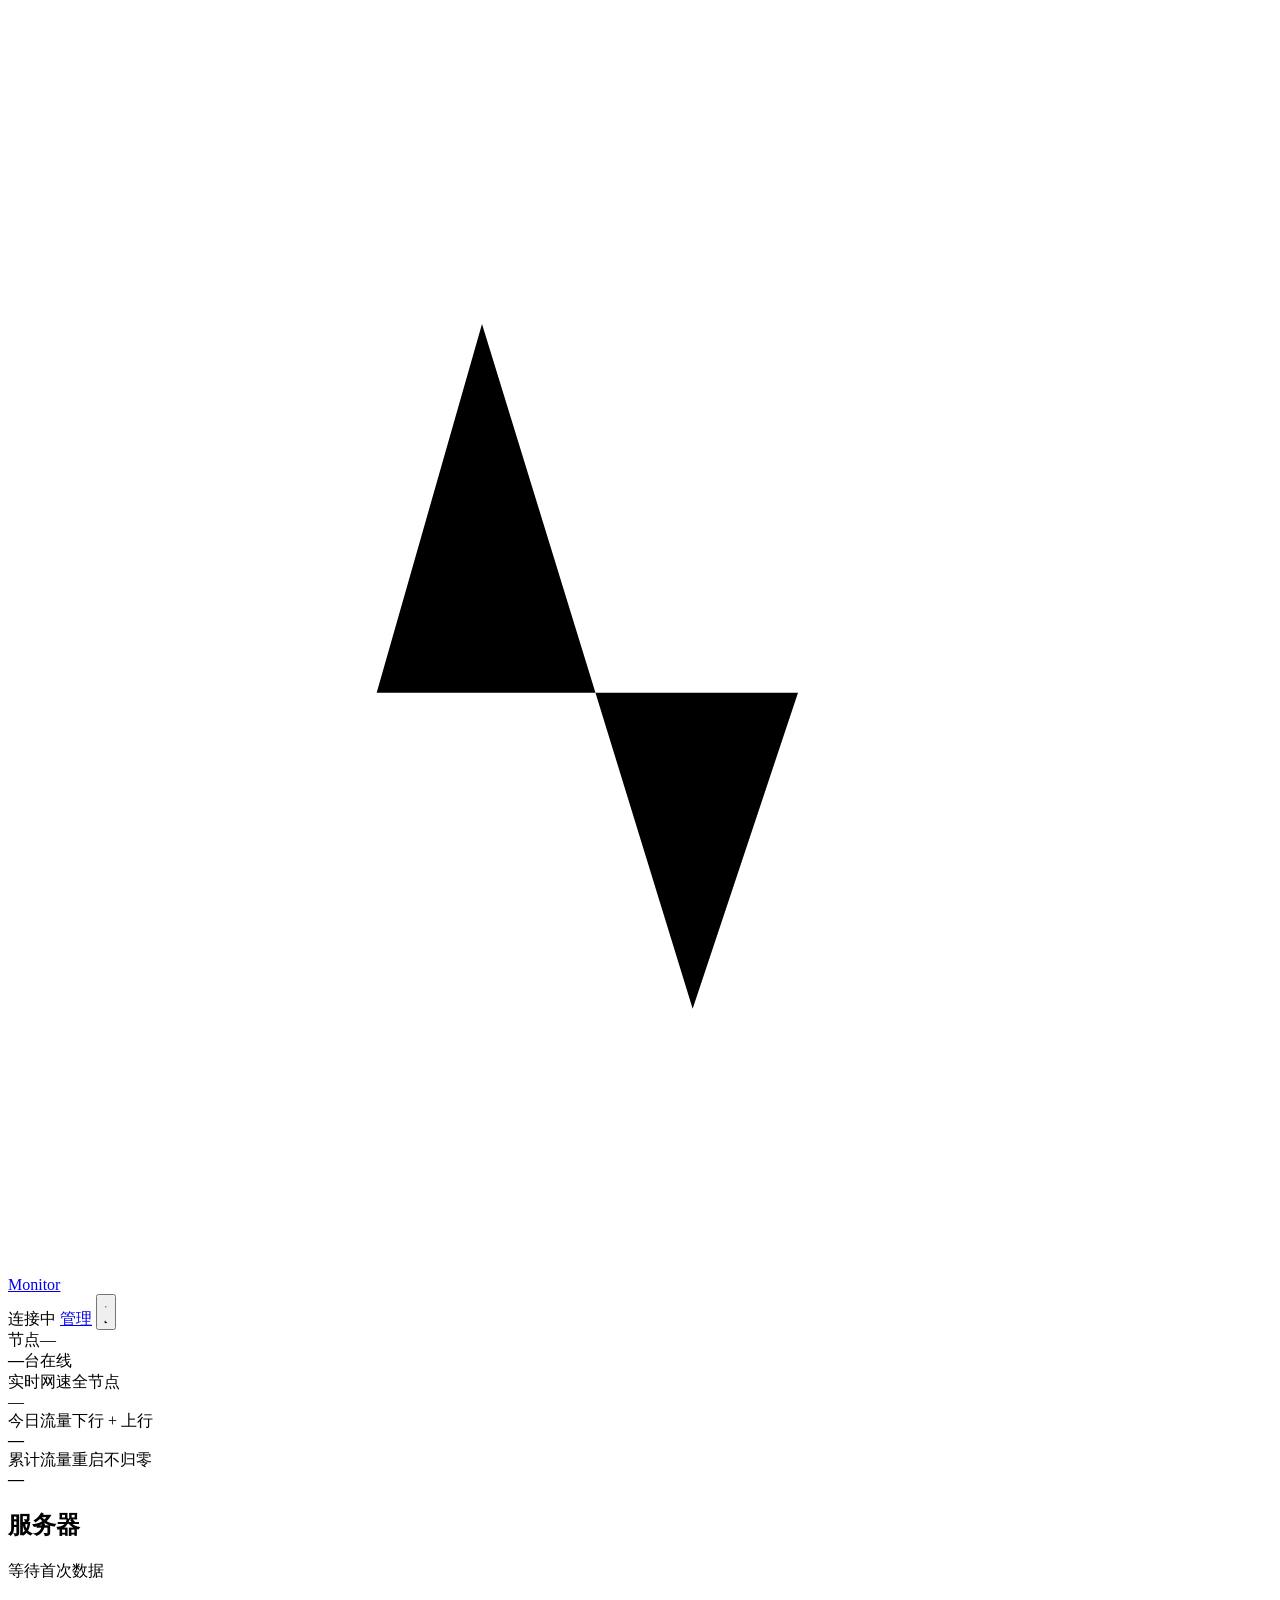
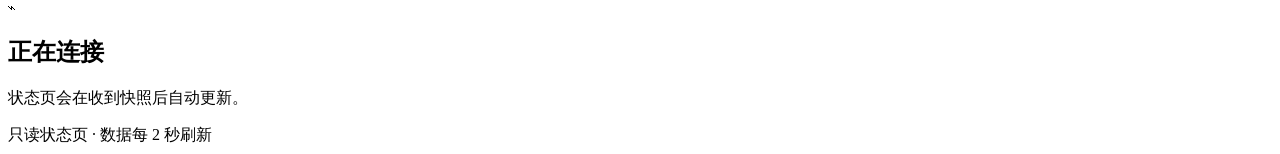
==== src/ui/index.html @ 8461b338 "Build minimal Rust server monitor" ====
<!doctype html>
<html lang="zh-CN">
  <head>
    <meta charset="utf-8" />
    <meta name="viewport" content="width=device-width, initial-scale=1" />
    <meta name="color-scheme" content="light dark" />
    <meta name="description" content="克制、只读的服务器状态页" />
    <link rel="icon" href="/favicon.svg" />
    <link rel="stylesheet" href="/assets/app.css" />
    <title>Monitor</title>
  </head>
  <body>
    <header class="site-header">
      <div class="shell header-inner">
        <a class="brand" href="/" aria-label="Monitor 首页">
          <span class="brand-mark" aria-hidden="true">
            <svg viewBox="0 0 24 24"><path d="M3 13h4l2-7 4 13 2-6h6" /></svg>
          </span>
          <span>Monitor</span>
        </a>
        <div class="header-actions">
          <span class="connection" id="connection"><i></i><span>连接中</span></span>
          <a class="admin-link" href="/admin">管理</a>
          <button class="icon-button" id="theme-toggle" type="button" aria-label="切换主题">
            <svg class="sun" viewBox="0 0 24 24"><circle cx="12" cy="12" r="4"/><path d="M12 2v2M12 20v2M4.93 4.93l1.42 1.42M17.66 17.66l1.41 1.41M2 12h2M20 12h2M4.93 19.07l1.42-1.42M17.66 6.34l1.41-1.41"/></svg>
            <svg class="moon" viewBox="0 0 24 24"><path d="M21 12.79A9 9 0 1 1 11.21 3 7 7 0 0 0 21 12.79Z"/></svg>
          </button>
        </div>
      </div>
    </header>

    <main class="shell">
      <section class="overview" aria-label="总览">
        <article class="summary-card">
          <div class="summary-label"><span>节点</span><span id="offline-label">—</span></div>
          <div class="summary-value"><strong id="node-count">—</strong><span>台在线</span></div>
        </article>
        <article class="summary-card">
          <div class="summary-label"><span>实时网速</span><span>全节点</span></div>
          <div class="summary-value compact" id="live-speed">—</div>
        </article>
        <article class="summary-card">
          <div class="summary-label"><span>今日流量</span><span>下行 + 上行</span></div>
          <div class="summary-value"><strong id="today-traffic">—</strong></div>
        </article>
        <article class="summary-card">
          <div class="summary-label"><span>累计流量</span><span>重启不归零</span></div>
          <div class="summary-value"><strong id="total-traffic">—</strong></div>
        </article>
      </section>

      <section class="section-heading">
        <div>
          <h1>服务器</h1>
          <p id="updated-at">等待首次数据</p>
        </div>
      </section>

      <div class="node-grid" id="nodes" aria-live="polite">
        <article class="empty-card">
          <div class="empty-icon" aria-hidden="true">⌁</div>
          <h2>正在连接</h2>
          <p>状态页会在收到快照后自动更新。</p>
        </article>
      </div>
    </main>

    <footer class="shell footer">只读状态页 · 数据每 2 秒刷新</footer>
    <script src="/assets/app.js" defer></script>
  </body>
</html>
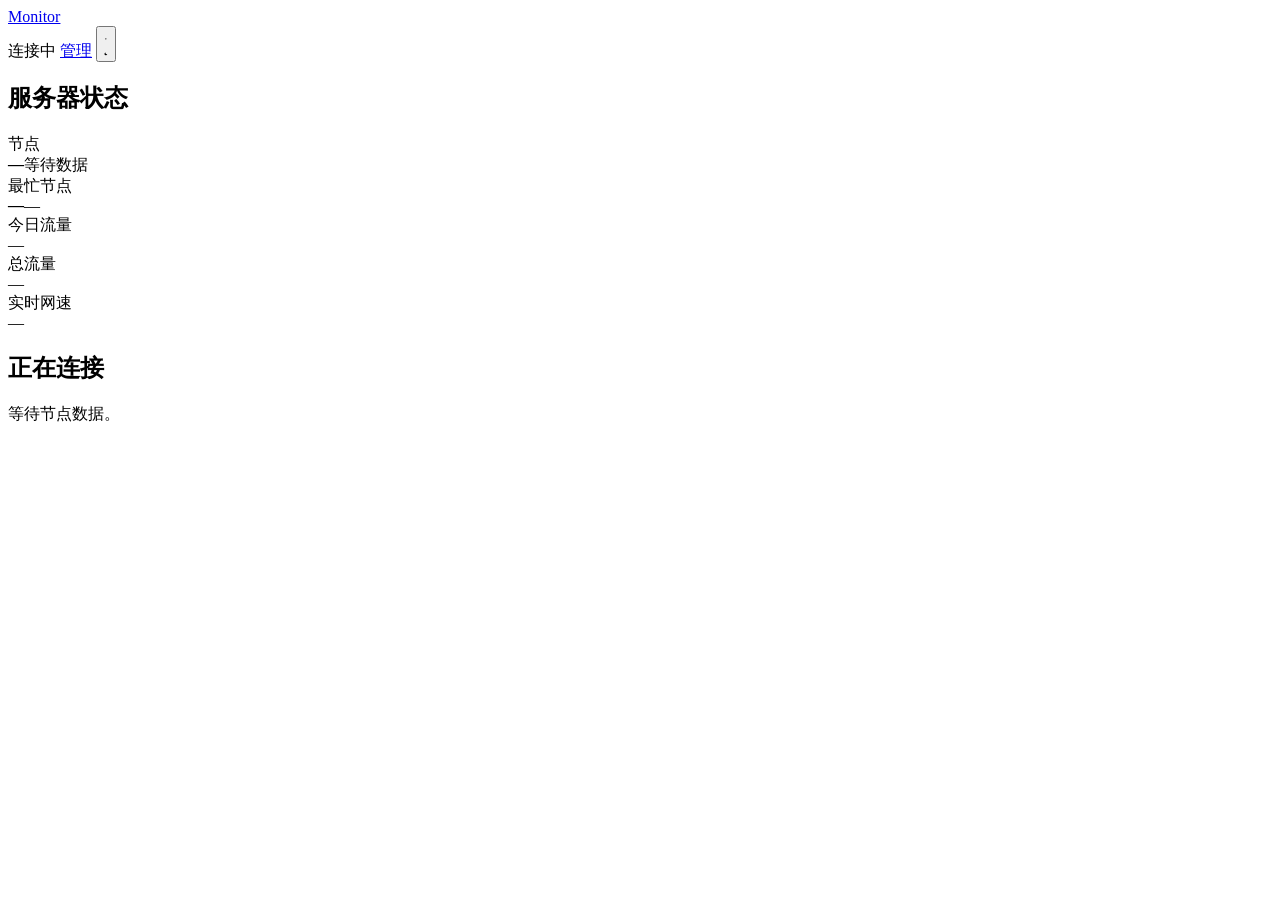
==== commit 1f0f610f: "Refine node views and harden monitoring data flow" ====
--- a/src/ui/index.html
+++ b/src/ui/index.html
@@ -1,71 +1,57 @@
 <!doctype html>
 <html lang="zh-CN">
-  <head>
-    <meta charset="utf-8" />
-    <meta name="viewport" content="width=device-width, initial-scale=1" />
-    <meta name="color-scheme" content="light dark" />
-    <meta name="description" content="克制、只读的服务器状态页" />
-    <link rel="icon" href="/favicon.svg" />
-    <link rel="stylesheet" href="/assets/app.css" />
-    <title>Monitor</title>
-  </head>
-  <body>
-    <header class="site-header">
-      <div class="shell header-inner">
-        <a class="brand" href="/" aria-label="Monitor 首页">
-          <span class="brand-mark" aria-hidden="true">
-            <svg viewBox="0 0 24 24"><path d="M3 13h4l2-7 4 13 2-6h6" /></svg>
-          </span>
-          <span>Monitor</span>
-        </a>
-        <div class="header-actions">
-          <span class="connection" id="connection"><i></i><span>连接中</span></span>
-          <a class="admin-link" href="/admin">管理</a>
-          <button class="icon-button" id="theme-toggle" type="button" aria-label="切换主题">
-            <svg class="sun" viewBox="0 0 24 24"><circle cx="12" cy="12" r="4"/><path d="M12 2v2M12 20v2M4.93 4.93l1.42 1.42M17.66 17.66l1.41 1.41M2 12h2M20 12h2M4.93 19.07l1.42-1.42M17.66 6.34l1.41-1.41"/></svg>
-            <svg class="moon" viewBox="0 0 24 24"><path d="M21 12.79A9 9 0 1 1 11.21 3 7 7 0 0 0 21 12.79Z"/></svg>
-          </button>
-        </div>
+<head>
+  <meta charset="utf-8">
+  <meta name="viewport" content="width=device-width, initial-scale=1">
+  <meta name="color-scheme" content="light dark">
+  <meta name="description" content="服务器状态">
+  <link rel="icon" href="/favicon.svg">
+  <script src="/assets/theme.js"></script>
+  <link rel="stylesheet" href="/assets/app.css">
+  <title>Monitor</title>
+</head>
+<body>
+  <header class="site-header">
+    <div class="shell header-inner">
+      <a class="brand" href="/"><span>Monitor</span></a>
+      <div class="header-actions">
+        <span class="connection" id="connection" role="status"><i></i><span>连接中</span></span>
+        <a class="admin-link" href="/admin">管理</a>
+        <button class="icon-button" id="theme-toggle" type="button" aria-label="切换主题">
+          <svg class="sun" viewBox="0 0 24 24"><circle cx="12" cy="12" r="4"/><path d="M12 2v2M12 20v2M5 5l1.5 1.5M17.5 17.5L19 19M2 12h2M20 12h2M5 19l1.5-1.5M17.5 6.5L19 5"/></svg>
+          <svg class="moon" viewBox="0 0 24 24"><path d="M21 12.79A9 9 0 1 1 11.21 3 7 7 0 0 0 21 12.79Z"/></svg>
+        </button>
       </div>
-    </header>
-
-    <main class="shell">
+    </div>
+  </header>
+  <main class="shell">
+    <p id="site-description" class="site-description" hidden></p>
+    <section id="home-view">
+      <h1 class="sr-only">服务器状态</h1>
       <section class="overview" aria-label="总览">
-        <article class="summary-card">
-          <div class="summary-label"><span>节点</span><span id="offline-label">—</span></div>
-          <div class="summary-value"><strong id="node-count">—</strong><span>台在线</span></div>
-        </article>
-        <article class="summary-card">
-          <div class="summary-label"><span>实时网速</span><span>全节点</span></div>
-          <div class="summary-value compact" id="live-speed">—</div>
-        </article>
-        <article class="summary-card">
-          <div class="summary-label"><span>今日流量</span><span>下行 + 上行</span></div>
-          <div class="summary-value"><strong id="today-traffic">—</strong></div>
-        </article>
-        <article class="summary-card">
-          <div class="summary-label"><span>累计流量</span><span>重启不归零</span></div>
-          <div class="summary-value"><strong id="total-traffic">—</strong></div>
-        </article>
+        <article class="summary-card"><div class="summary-label">节点</div><strong class="summary-number" id="node-count">—</strong><span class="summary-note" id="offline-label">等待数据</span></article>
+        <article class="summary-card"><div class="summary-label">最忙节点</div><strong class="summary-number" id="busy-value">—</strong><span class="summary-note" id="busy-node">—</span></article>
+        <article class="summary-card"><div class="summary-label">今日流量</div><div class="duplex" id="today-traffic">—</div><div class="summary-label secondary-label">总流量</div><div class="duplex" id="total-traffic">—</div></article>
+        <article class="summary-card"><div class="summary-label">实时网速</div><div class="duplex" id="live-speed">—</div></article>
       </section>
-
-      <section class="section-heading">
-        <div>
-          <h1>服务器</h1>
-          <p id="updated-at">等待首次数据</p>
-        </div>
-      </section>
-
-      <div class="node-grid" id="nodes" aria-live="polite">
-        <article class="empty-card">
-          <div class="empty-icon" aria-hidden="true">⌁</div>
-          <h2>正在连接</h2>
-          <p>状态页会在收到快照后自动更新。</p>
-        </article>
-      </div>
-    </main>
-
-    <footer class="shell footer">只读状态页 · 数据每 2 秒刷新</footer>
-    <script src="/assets/app.js" defer></script>
-  </body>
+      <div class="node-grid" id="nodes"><div class="empty-card"><h2>正在连接</h2><p>等待节点数据。</p></div></div>
+    </section>
+    <section id="detail-view" hidden>
+      <a class="back-link" href="/">← 全部节点</a>
+      <div id="node-detail"></div>
+      <nav class="detail-tabs" aria-label="节点详情">
+        <button type="button" class="selected" data-tab="resources" aria-pressed="true">资源</button>
+        <button type="button" data-tab="latency" aria-pressed="false">网络延迟</button>
+      </nav>
+      <nav class="time-ranges" aria-label="历史时间范围">
+        <button type="button" data-hours="1">1 小时</button><button type="button" data-hours="6" class="selected" aria-pressed="true">6 小时</button><button type="button" data-hours="24">24 小时</button><button type="button" data-hours="168">7 天</button><button type="button" data-hours="720">30 天</button>
+      </nav>
+      <p id="history-note" class="muted"></p>
+      <div id="charts" aria-live="polite"></div>
+    </section>
+    <p id="updated-at" class="updated-at" role="status"></p>
+  </main>
+  <footer class="shell footer"></footer>
+  <script src="/assets/app.js" defer></script>
+</body>
 </html>
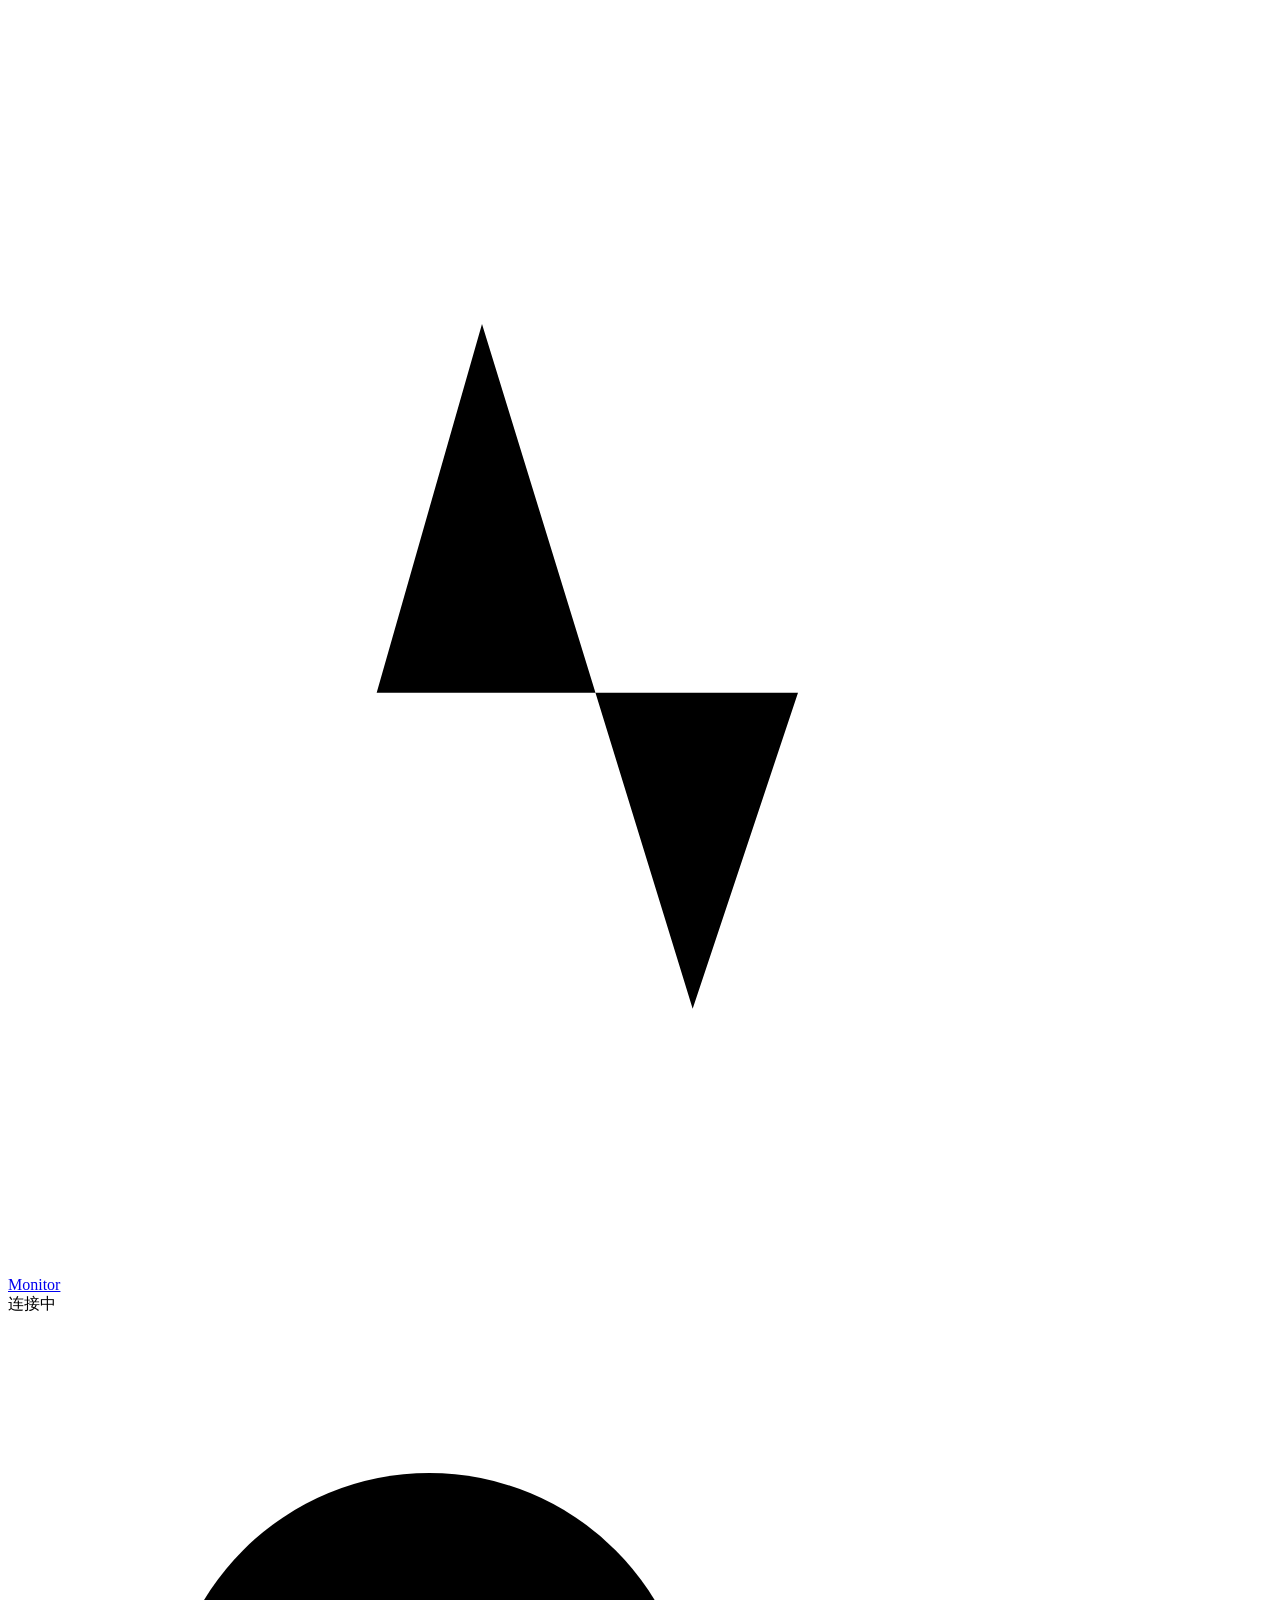
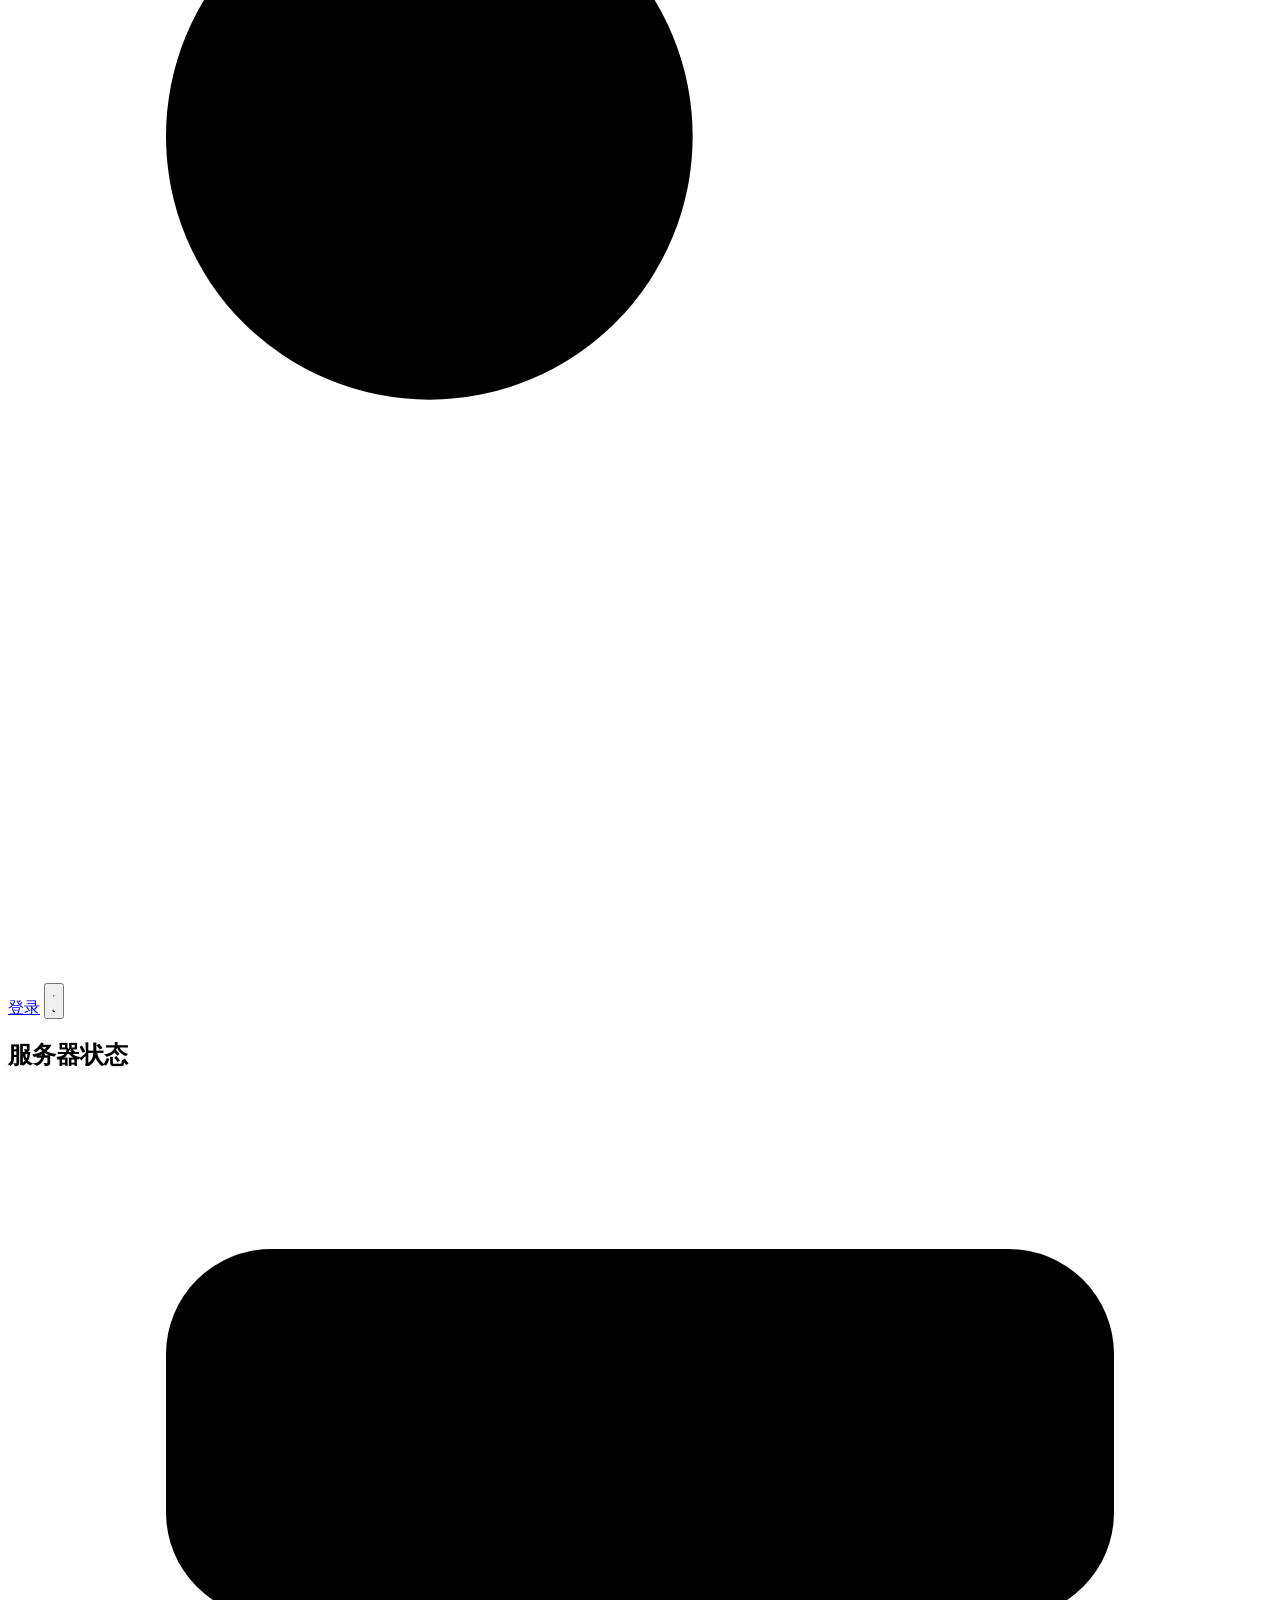
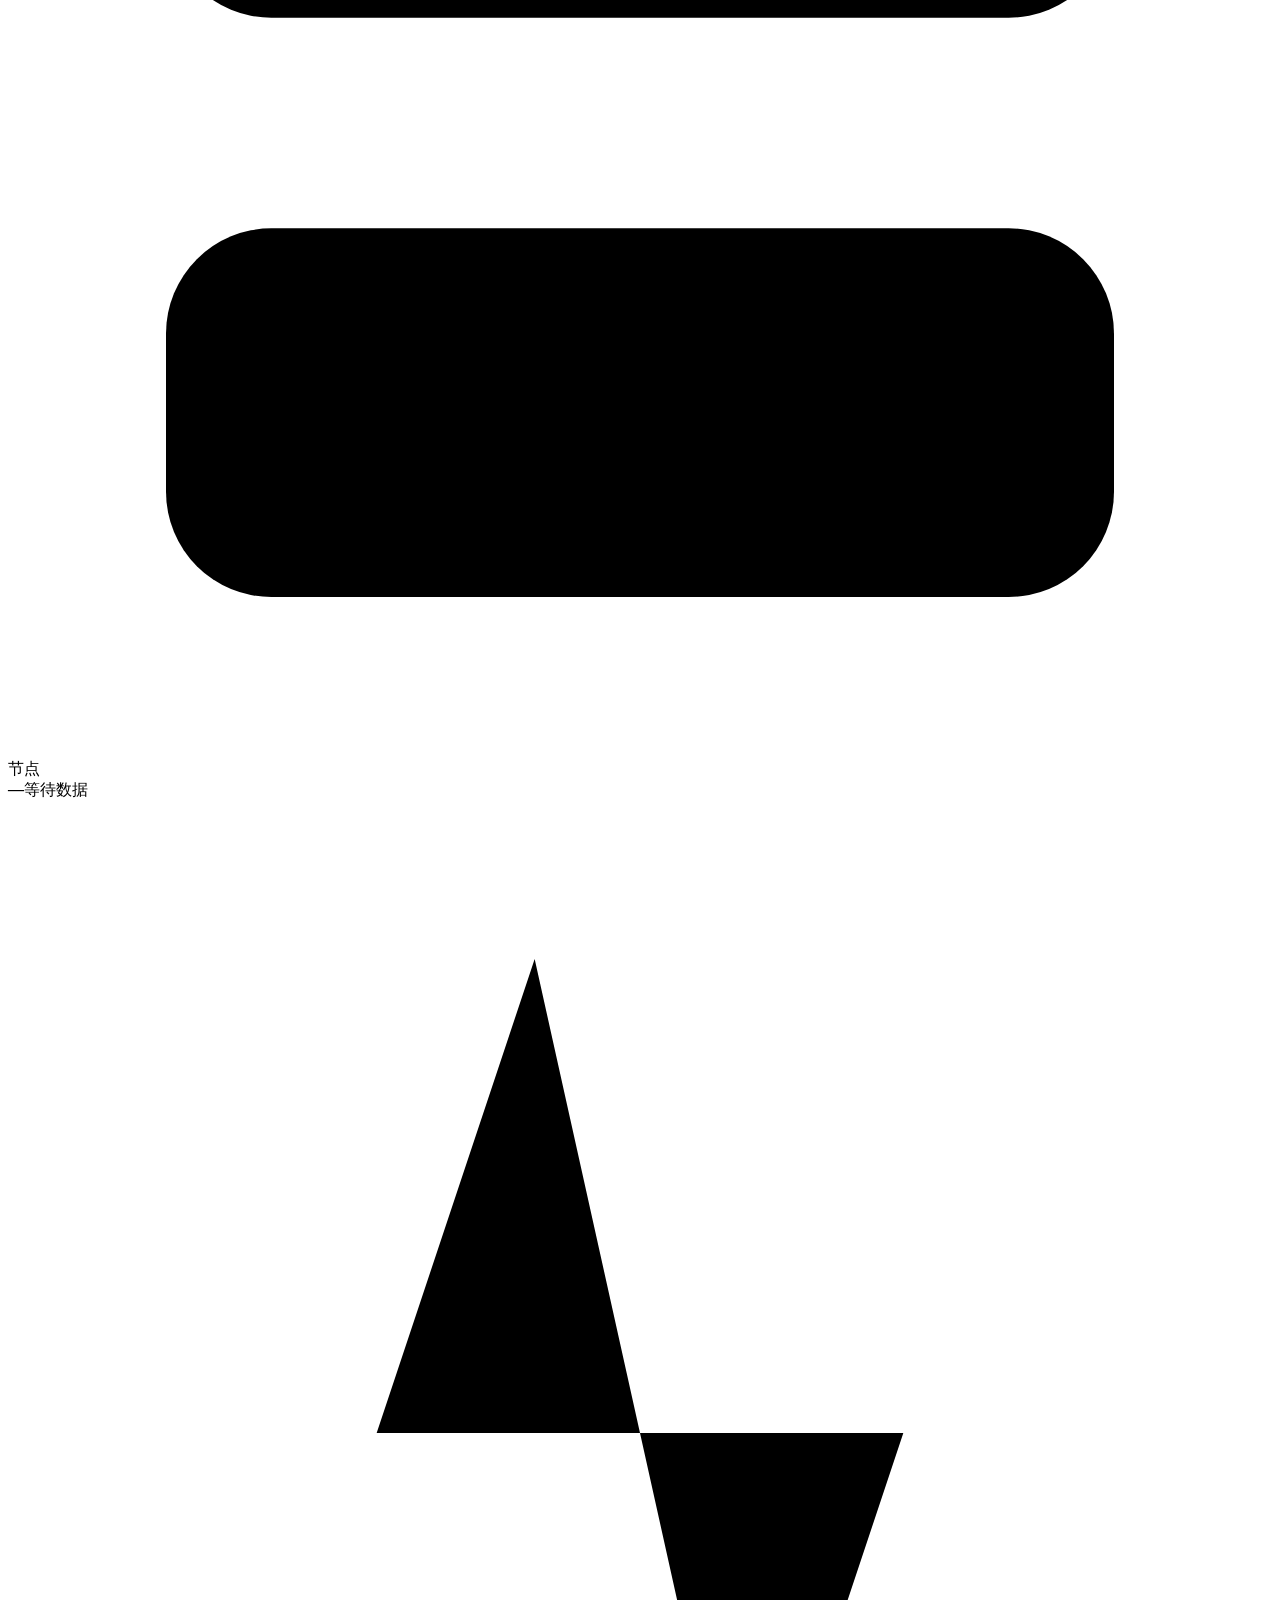
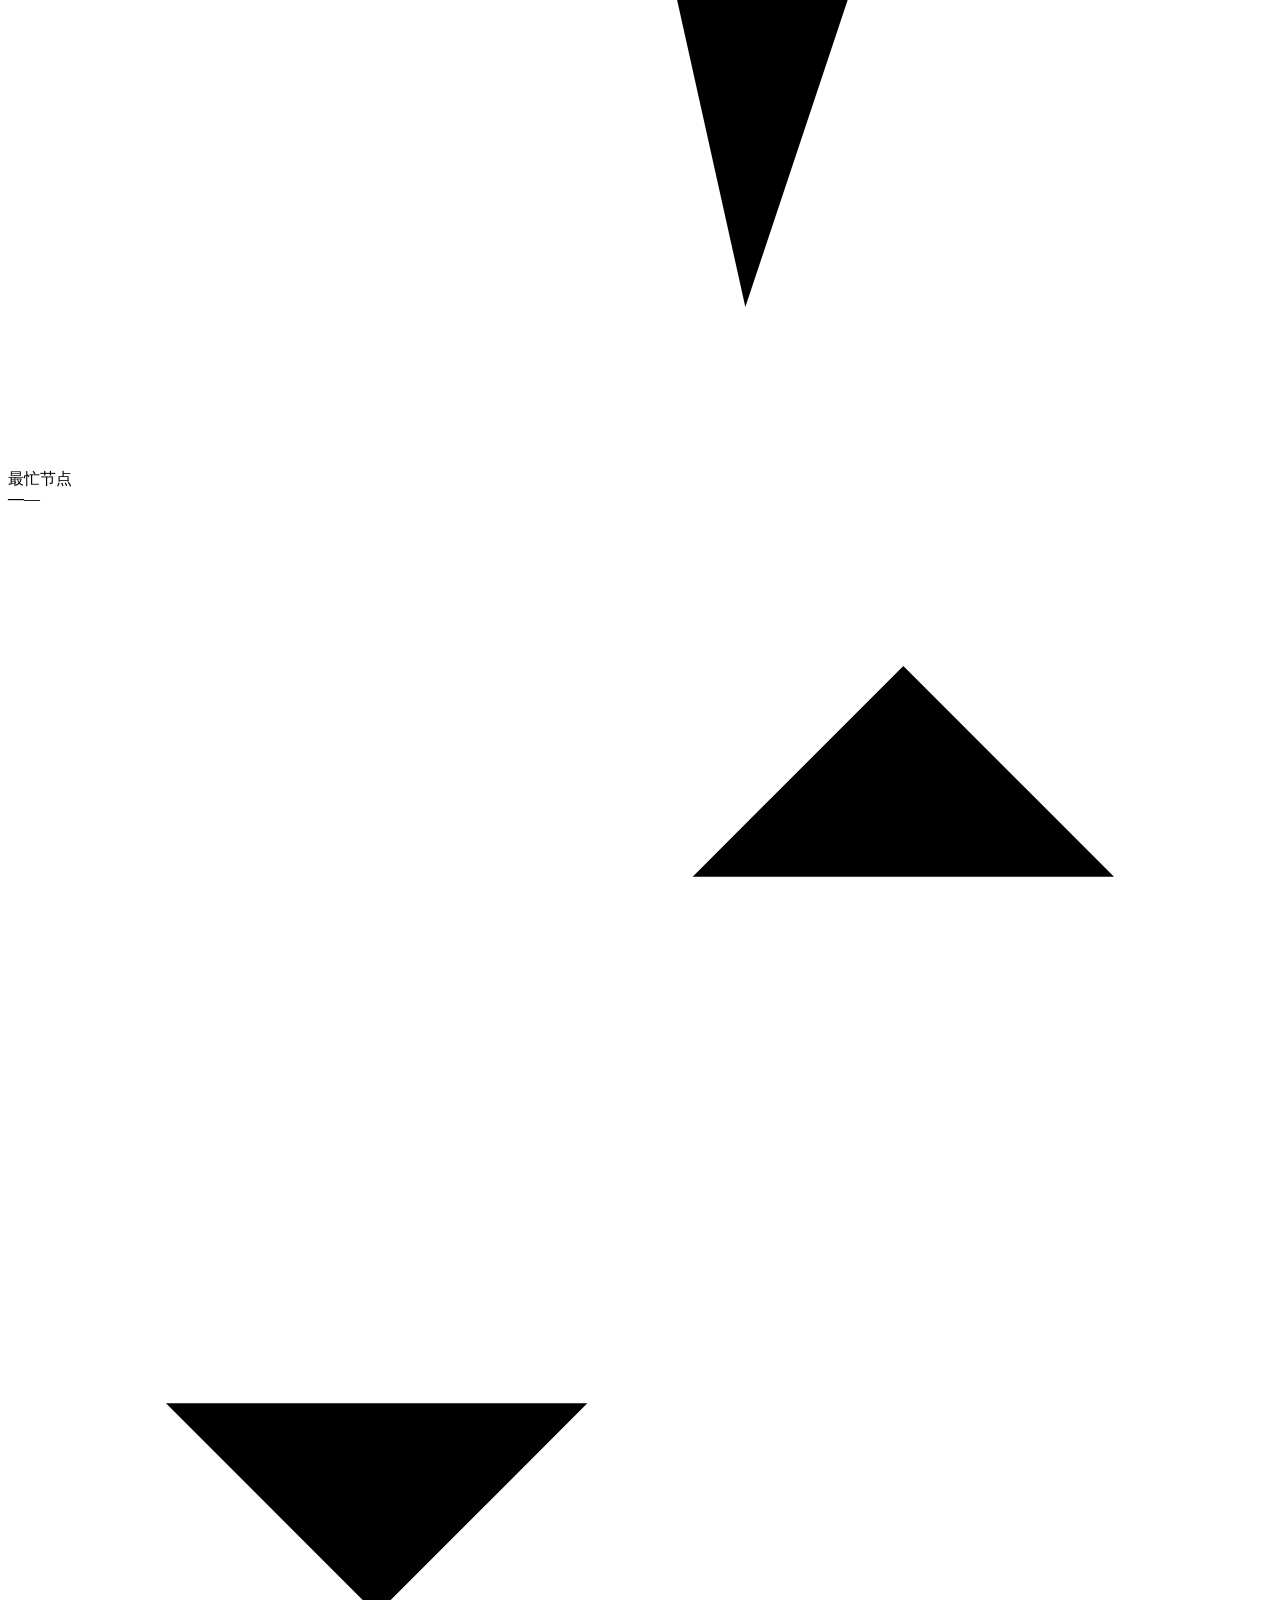
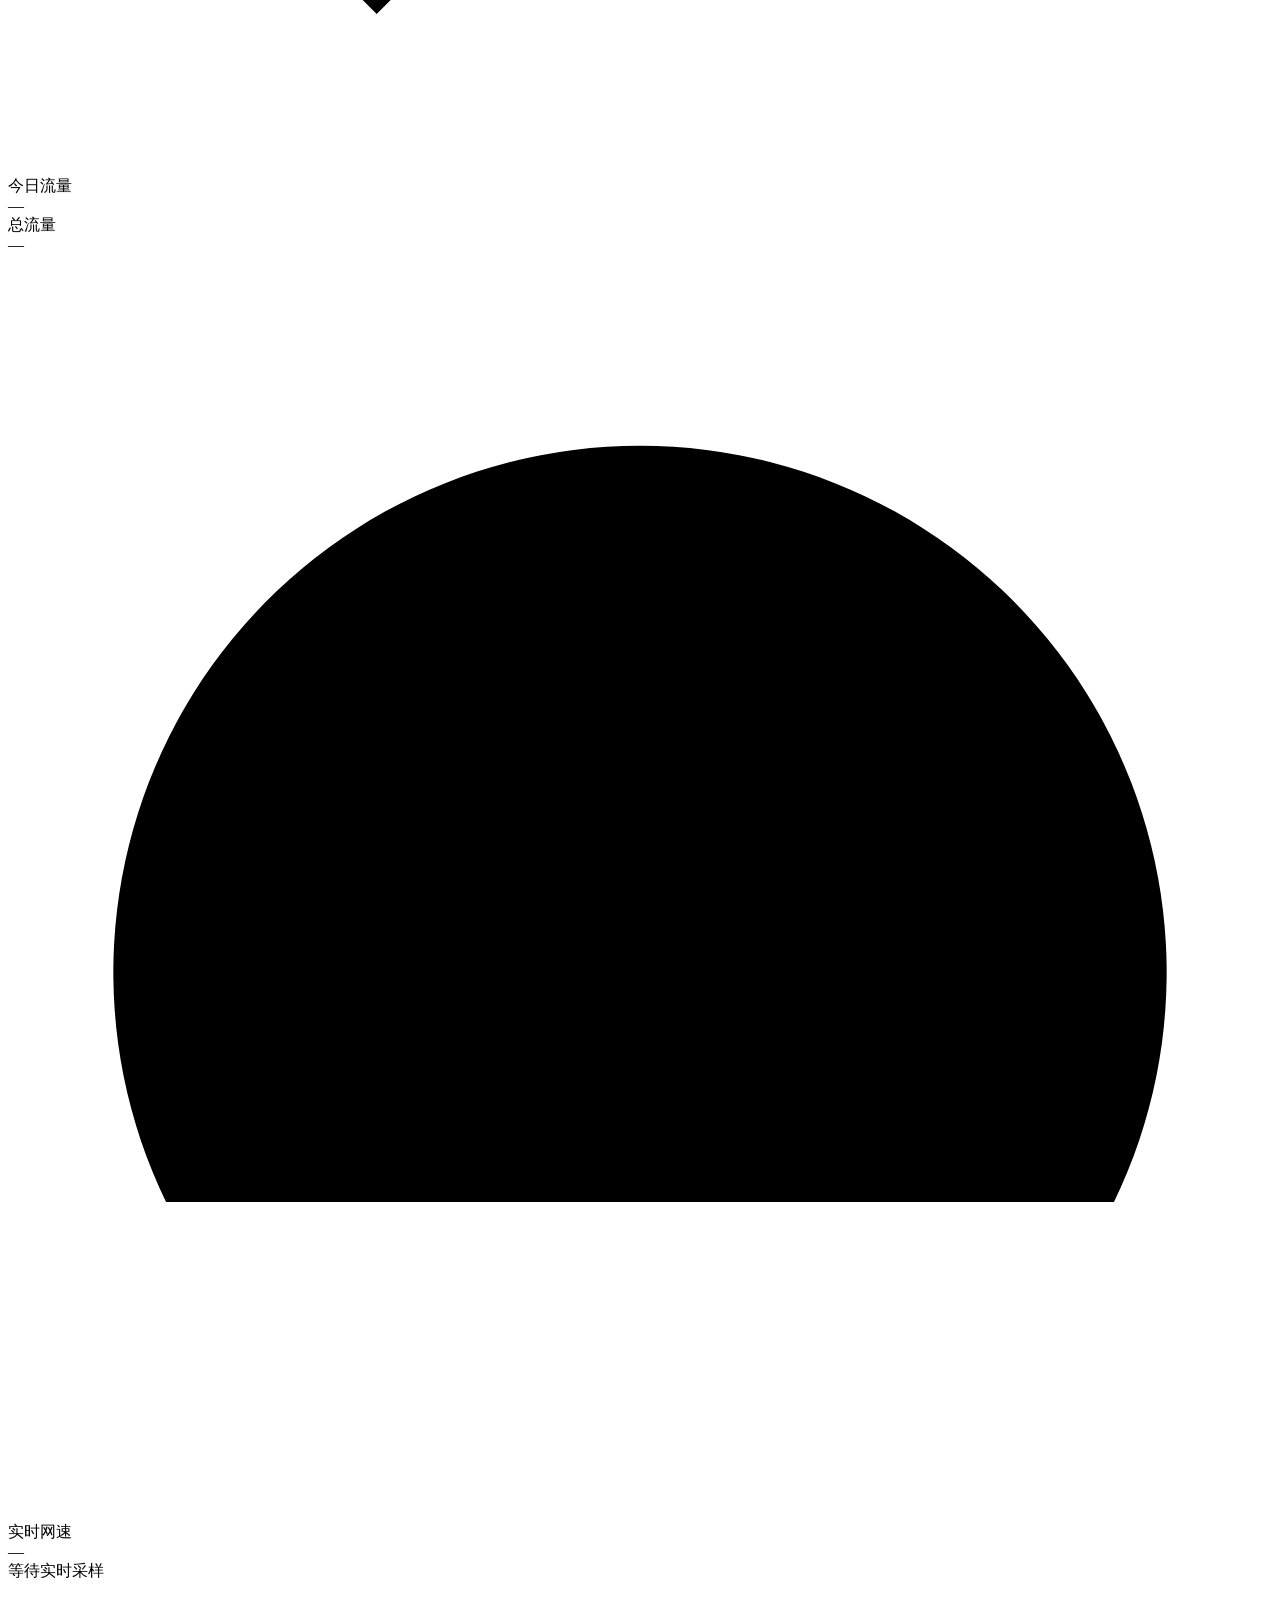
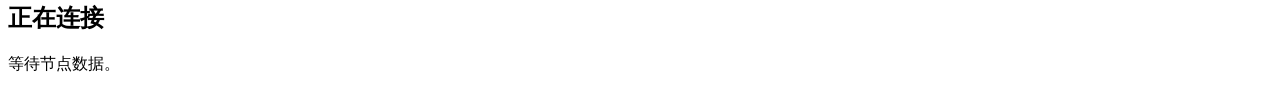
==== commit f0317cc3: "Add credential-independent agent updates and refine dashboard navigation" ====
--- a/src/ui/index.html
+++ b/src/ui/index.html
@@ -10,17 +10,19 @@
   <link rel="stylesheet" href="/assets/app.css">
   <title>Monitor</title>
 </head>
-<body>
+<body class="status-page">
   <header class="site-header">
     <div class="shell header-inner">
-      <a class="brand" href="/"><span>Monitor</span></a>
+      <a class="brand" href="/"><span class="brand-mark" aria-hidden="true"><svg viewBox="0 0 24 24"><path d="M3 13h4l2-7 4 13 2-6h6"/></svg></span><span>Monitor</span></a>
       <div class="header-actions">
         <span class="connection" id="connection" role="status"><i></i><span>连接中</span></span>
-        <a class="admin-link" href="/admin">管理</a>
+        <div class="action-capsule">
+        <a class="admin-link" href="/admin"><svg viewBox="0 0 24 24" aria-hidden="true"><circle cx="8" cy="8" r="5"/><path d="m11.5 11.5 9 9M17 16l3-3M14 13l3-3"/></svg>登录</a>
         <button class="icon-button" id="theme-toggle" type="button" aria-label="切换主题">
           <svg class="sun" viewBox="0 0 24 24"><circle cx="12" cy="12" r="4"/><path d="M12 2v2M12 20v2M5 5l1.5 1.5M17.5 17.5L19 19M2 12h2M20 12h2M5 19l1.5-1.5M17.5 6.5L19 5"/></svg>
           <svg class="moon" viewBox="0 0 24 24"><path d="M21 12.79A9 9 0 1 1 11.21 3 7 7 0 0 0 21 12.79Z"/></svg>
         </button>
+        </div>
       </div>
     </div>
   </header>
@@ -29,10 +31,10 @@
     <section id="home-view">
       <h1 class="sr-only">服务器状态</h1>
       <section class="overview" aria-label="总览">
-        <article class="summary-card"><div class="summary-label">节点</div><strong class="summary-number" id="node-count">—</strong><span class="summary-note" id="offline-label">等待数据</span></article>
-        <article class="summary-card"><div class="summary-label">最忙节点</div><strong class="summary-number" id="busy-value">—</strong><span class="summary-note" id="busy-node">—</span></article>
-        <article class="summary-card"><div class="summary-label">今日流量</div><div class="duplex" id="today-traffic">—</div><div class="summary-label secondary-label">总流量</div><div class="duplex" id="total-traffic">—</div></article>
-        <article class="summary-card"><div class="summary-label">实时网速</div><div class="duplex" id="live-speed">—</div></article>
+        <article class="summary-card"><div class="summary-label"><svg viewBox="0 0 24 24" aria-hidden="true"><rect x="3" y="3" width="18" height="7" rx="2"/><rect x="3" y="14" width="18" height="7" rx="2"/><path d="M7 6.5h.01M7 17.5h.01"/></svg>节点</div><strong class="summary-number" id="node-count">—</strong><span class="summary-note" id="offline-label">等待数据</span></article>
+        <article class="summary-card"><div class="summary-label"><svg viewBox="0 0 24 24" aria-hidden="true"><path d="M2 12h5l3-9 4 18 3-9h5"/></svg>最忙节点</div><strong class="summary-number" id="busy-value">—</strong><span class="summary-note" id="busy-node">—</span></article>
+        <article class="summary-card"><div class="summary-label"><svg viewBox="0 0 24 24" aria-hidden="true"><path d="M7 3v18m-4-4 4 4 4-4M17 21V3m-4 4 4-4 4 4"/></svg>今日流量</div><div class="duplex" id="today-traffic">—</div><div class="summary-label secondary-label">总流量</div><div class="duplex" id="total-traffic">—</div></article>
+        <article class="summary-card"><div class="summary-label"><svg viewBox="0 0 24 24" aria-hidden="true"><path d="M3 18a10 10 0 1 1 18 0M12 13l5-5"/><circle cx="12" cy="13" r="1"/></svg>实时网速</div><div class="duplex" id="live-speed">—</div><div id="speed-trend" class="speed-trend" aria-label="本页最近两分钟实时网速"><span class="trend-empty">等待实时采样</span></div></article>
       </section>
       <div class="node-grid" id="nodes"><div class="empty-card"><h2>正在连接</h2><p>等待节点数据。</p></div></div>
     </section>
@@ -51,7 +53,7 @@
     </section>
     <p id="updated-at" class="updated-at" role="status"></p>
   </main>
-  <footer class="shell footer"></footer>
-  <script src="/assets/app.js" defer></script>
+  <footer class="shell footer" hidden></footer>
+  <script src="/assets/navigation.js" type="module"></script>
 </body>
 </html>
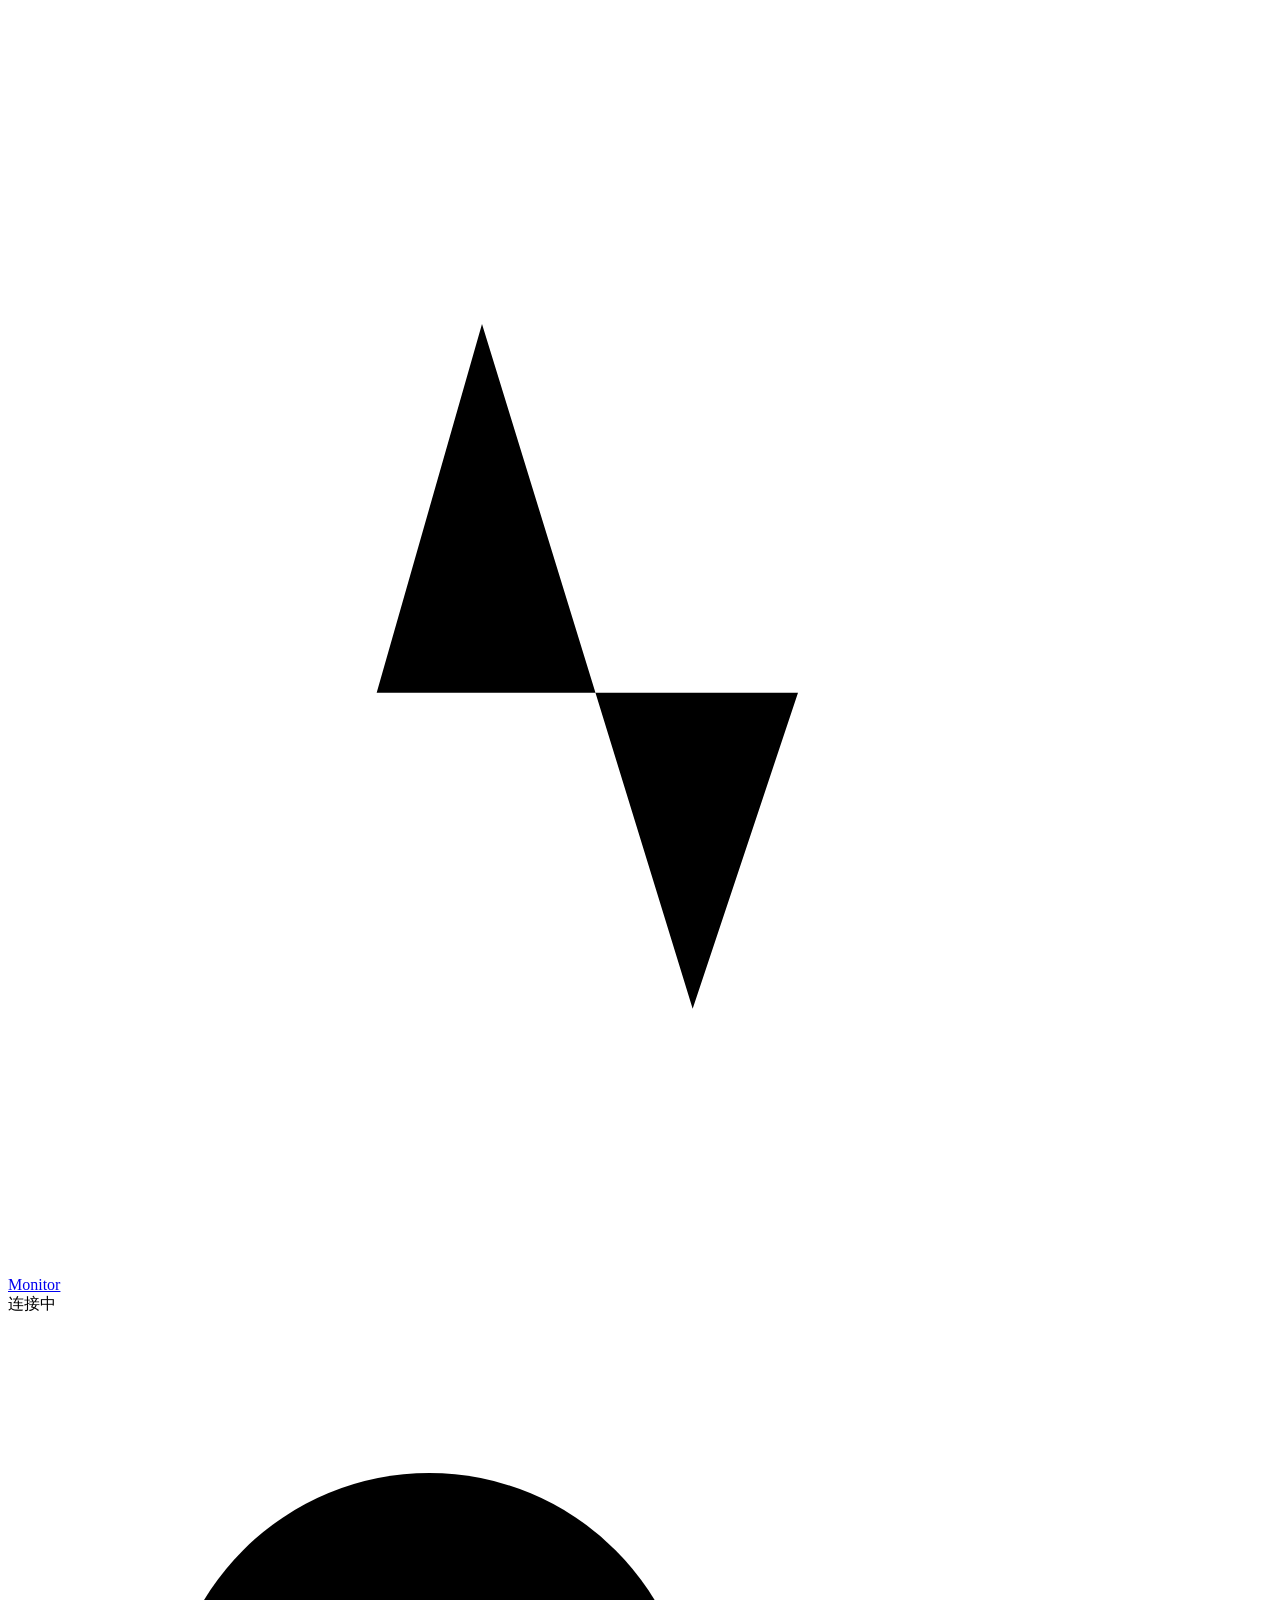
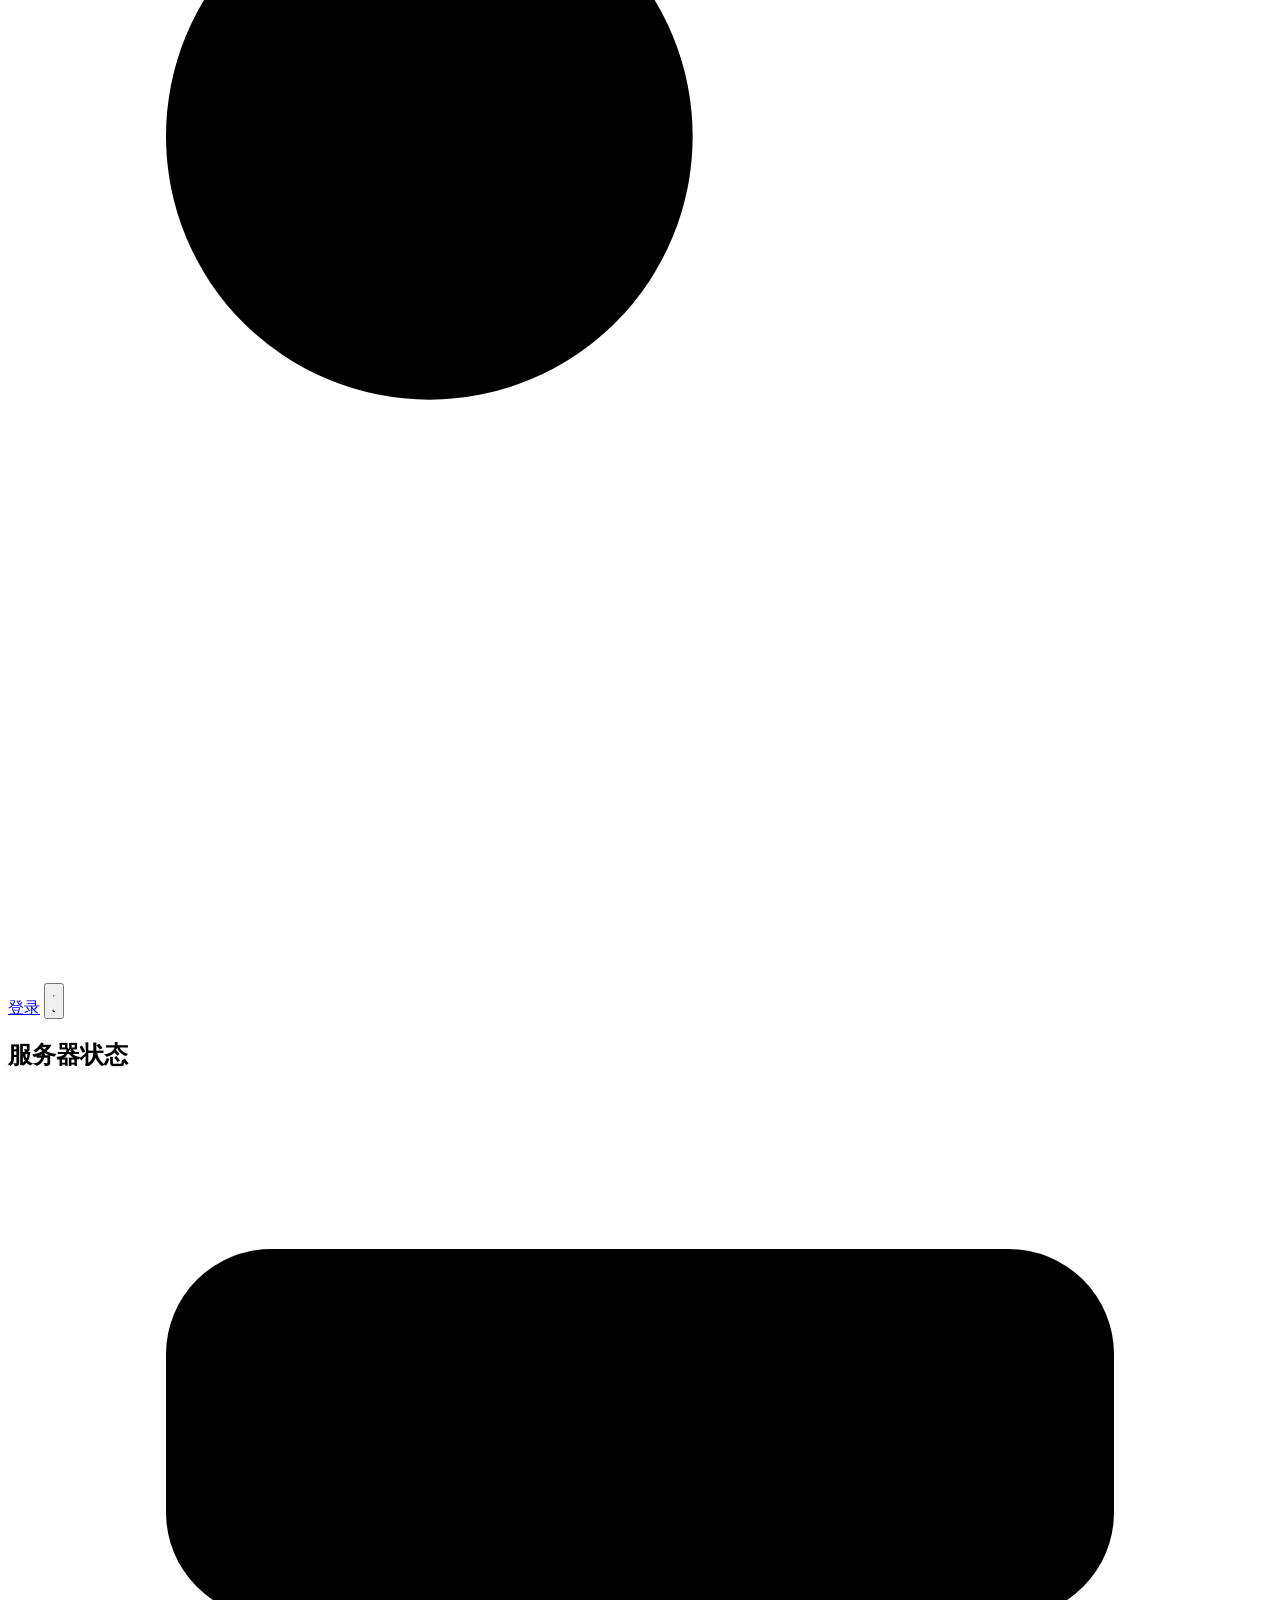
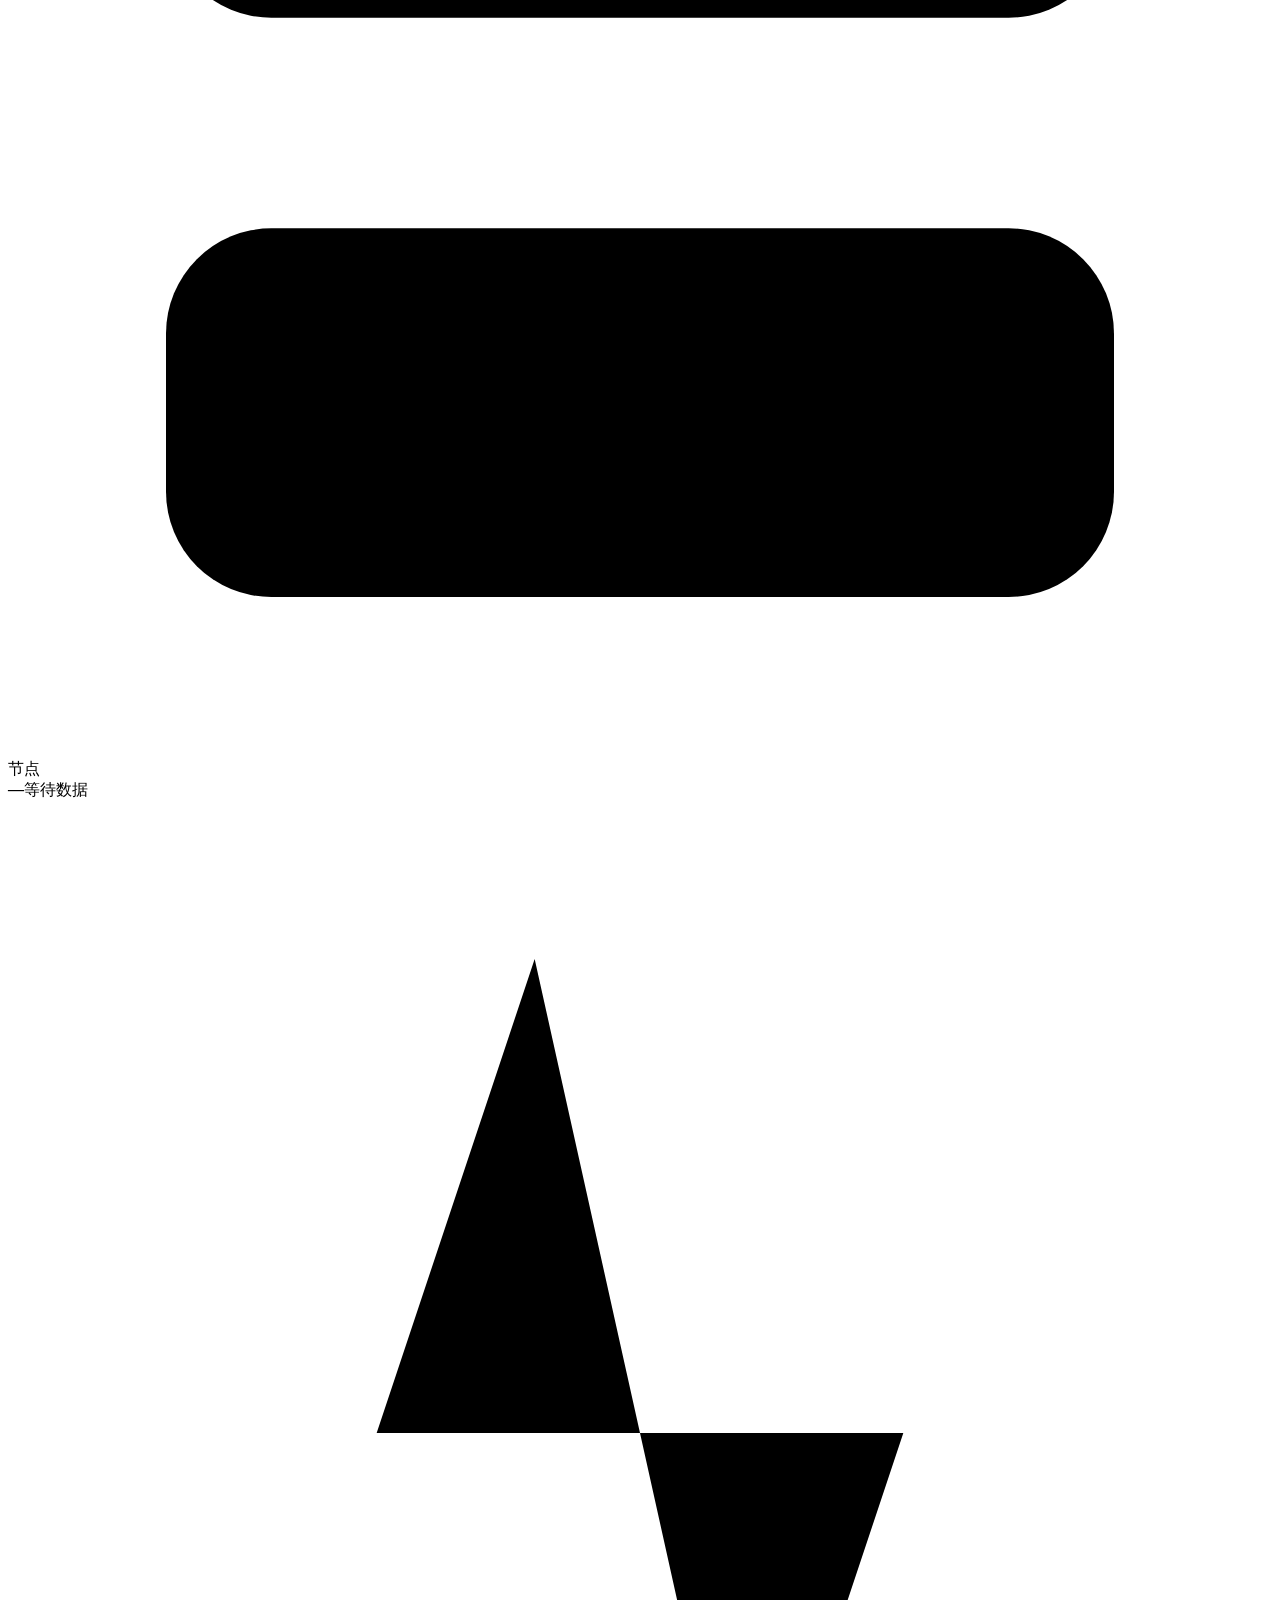
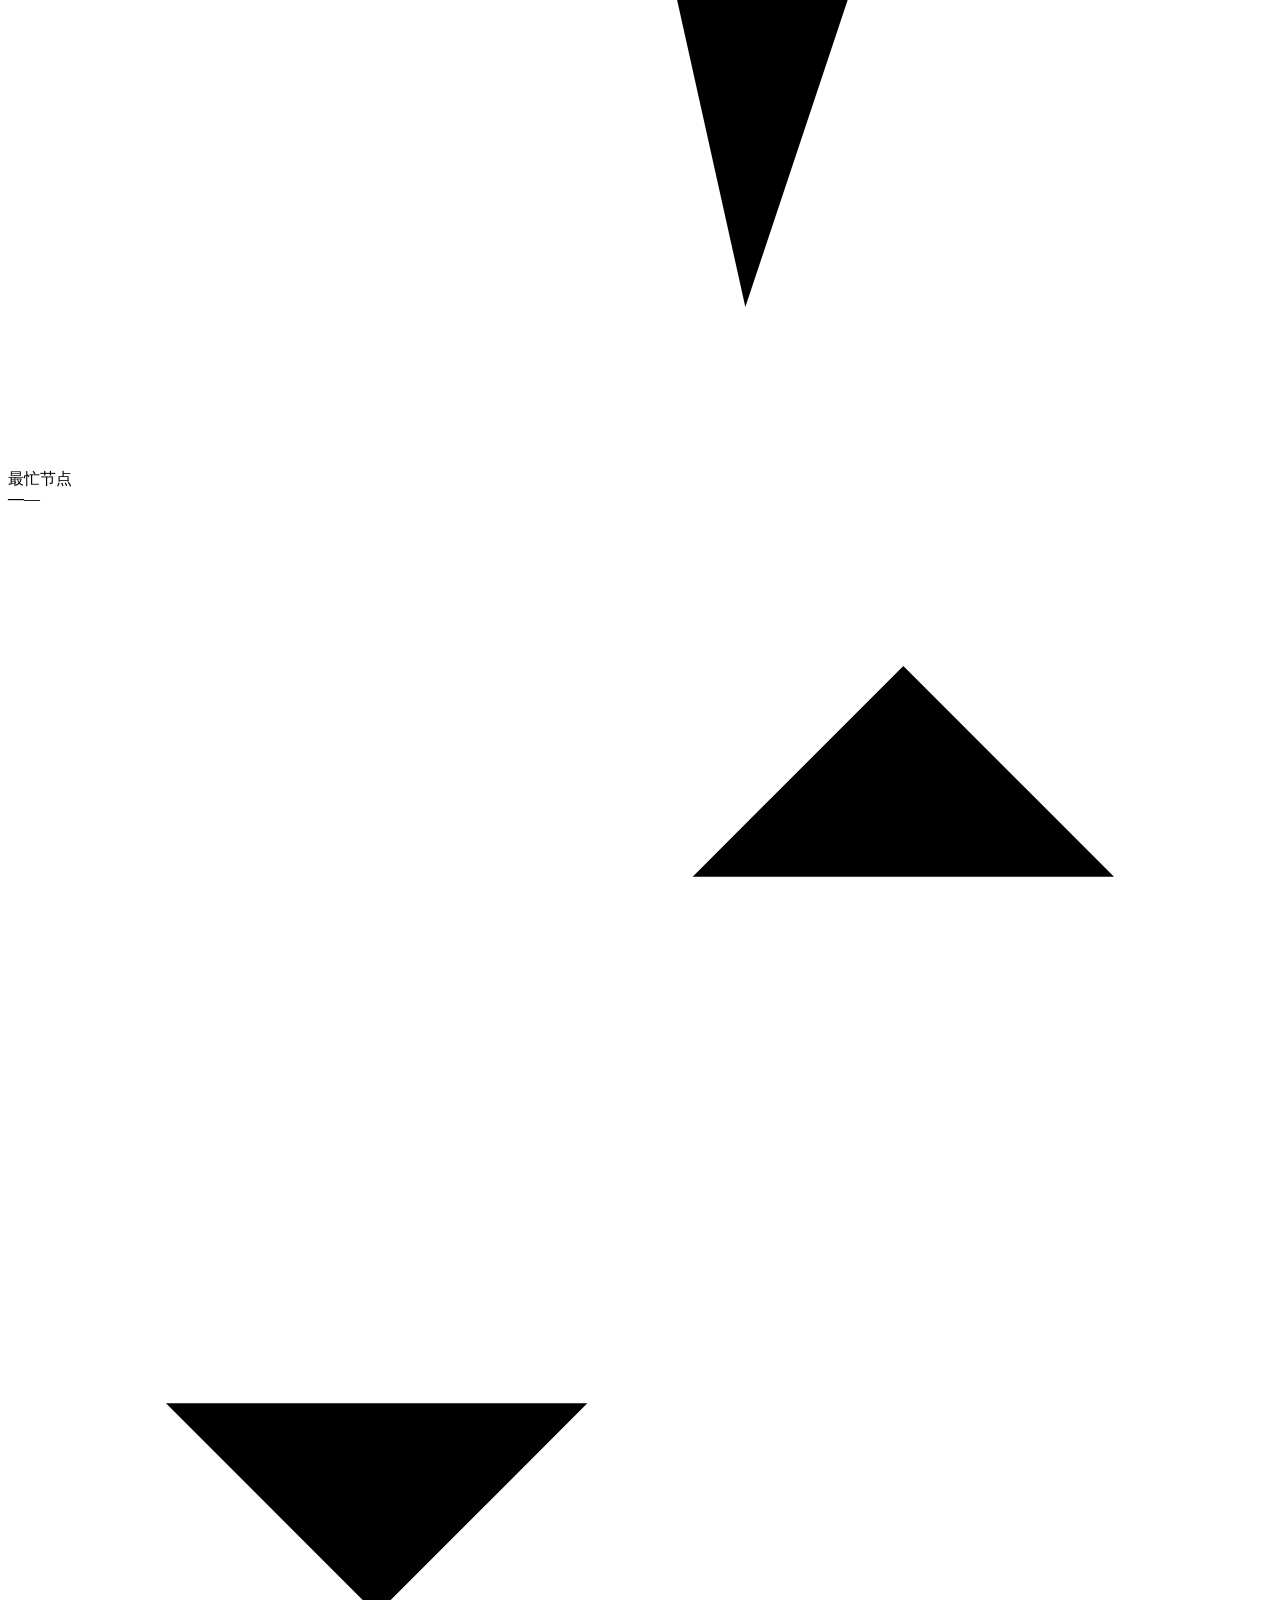
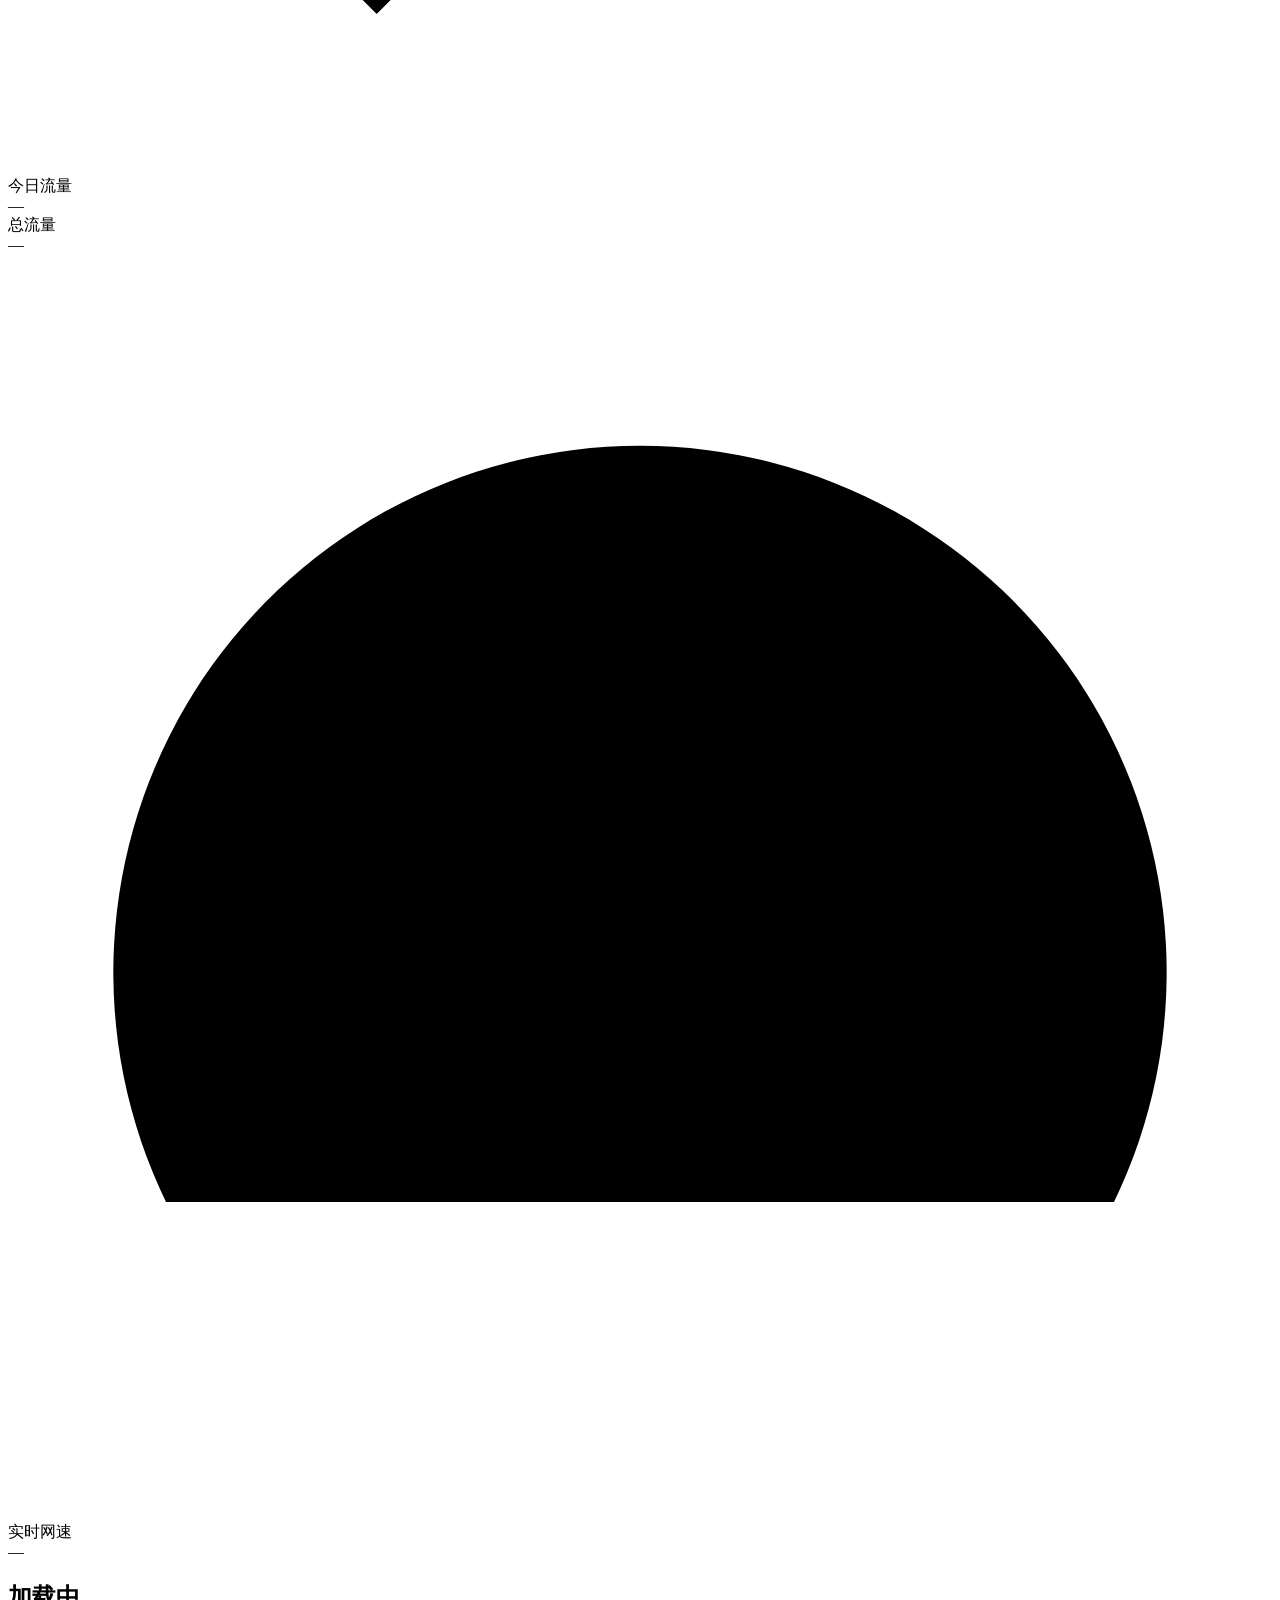
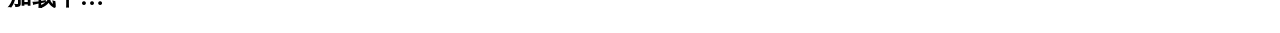
==== commit 0c773eb7: "Release v0.3.1: simplify public dashboard copy" ====
--- a/src/ui/index.html
+++ b/src/ui/index.html
@@ -27,19 +27,17 @@
     </div>
   </header>
   <main class="shell">
-    <p id="site-description" class="site-description" hidden></p>
     <section id="home-view">
       <h1 class="sr-only">服务器状态</h1>
       <section class="overview" aria-label="总览">
         <article class="summary-card"><div class="summary-label"><svg viewBox="0 0 24 24" aria-hidden="true"><rect x="3" y="3" width="18" height="7" rx="2"/><rect x="3" y="14" width="18" height="7" rx="2"/><path d="M7 6.5h.01M7 17.5h.01"/></svg>节点</div><strong class="summary-number" id="node-count">—</strong><span class="summary-note" id="offline-label">等待数据</span></article>
         <article class="summary-card"><div class="summary-label"><svg viewBox="0 0 24 24" aria-hidden="true"><path d="M2 12h5l3-9 4 18 3-9h5"/></svg>最忙节点</div><strong class="summary-number" id="busy-value">—</strong><span class="summary-note" id="busy-node">—</span></article>
         <article class="summary-card"><div class="summary-label"><svg viewBox="0 0 24 24" aria-hidden="true"><path d="M7 3v18m-4-4 4 4 4-4M17 21V3m-4 4 4-4 4 4"/></svg>今日流量</div><div class="duplex" id="today-traffic">—</div><div class="summary-label secondary-label">总流量</div><div class="duplex" id="total-traffic">—</div></article>
-        <article class="summary-card"><div class="summary-label"><svg viewBox="0 0 24 24" aria-hidden="true"><path d="M3 18a10 10 0 1 1 18 0M12 13l5-5"/><circle cx="12" cy="13" r="1"/></svg>实时网速</div><div class="duplex" id="live-speed">—</div><div id="speed-trend" class="speed-trend" aria-label="本页最近两分钟实时网速"><span class="trend-empty">等待实时采样</span></div></article>
+        <article class="summary-card"><div class="summary-label"><svg viewBox="0 0 24 24" aria-hidden="true"><path d="M3 18a10 10 0 1 1 18 0M12 13l5-5"/><circle cx="12" cy="13" r="1"/></svg>实时网速</div><div class="duplex" id="live-speed">—</div><div id="speed-trend" class="speed-trend" aria-label="本页最近两分钟实时网速"></div></article>
       </section>
-      <div class="node-grid" id="nodes"><div class="empty-card"><h2>正在连接</h2><p>等待节点数据。</p></div></div>
+      <div class="node-grid" id="nodes"><div class="empty-card"><h2>加载中…</h2></div></div>
     </section>
     <section id="detail-view" hidden>
-      <a class="back-link" href="/">← 全部节点</a>
       <div id="node-detail"></div>
       <nav class="detail-tabs" aria-label="节点详情">
         <button type="button" class="selected" data-tab="resources" aria-pressed="true">资源</button>
@@ -48,10 +46,8 @@
       <nav class="time-ranges" aria-label="历史时间范围">
         <button type="button" data-hours="1">1 小时</button><button type="button" data-hours="6" class="selected" aria-pressed="true">6 小时</button><button type="button" data-hours="24">24 小时</button><button type="button" data-hours="168">7 天</button><button type="button" data-hours="720">30 天</button>
       </nav>
-      <p id="history-note" class="muted"></p>
       <div id="charts" aria-live="polite"></div>
     </section>
-    <p id="updated-at" class="updated-at" role="status"></p>
   </main>
   <footer class="shell footer" hidden></footer>
   <script src="/assets/navigation.js" type="module"></script>
